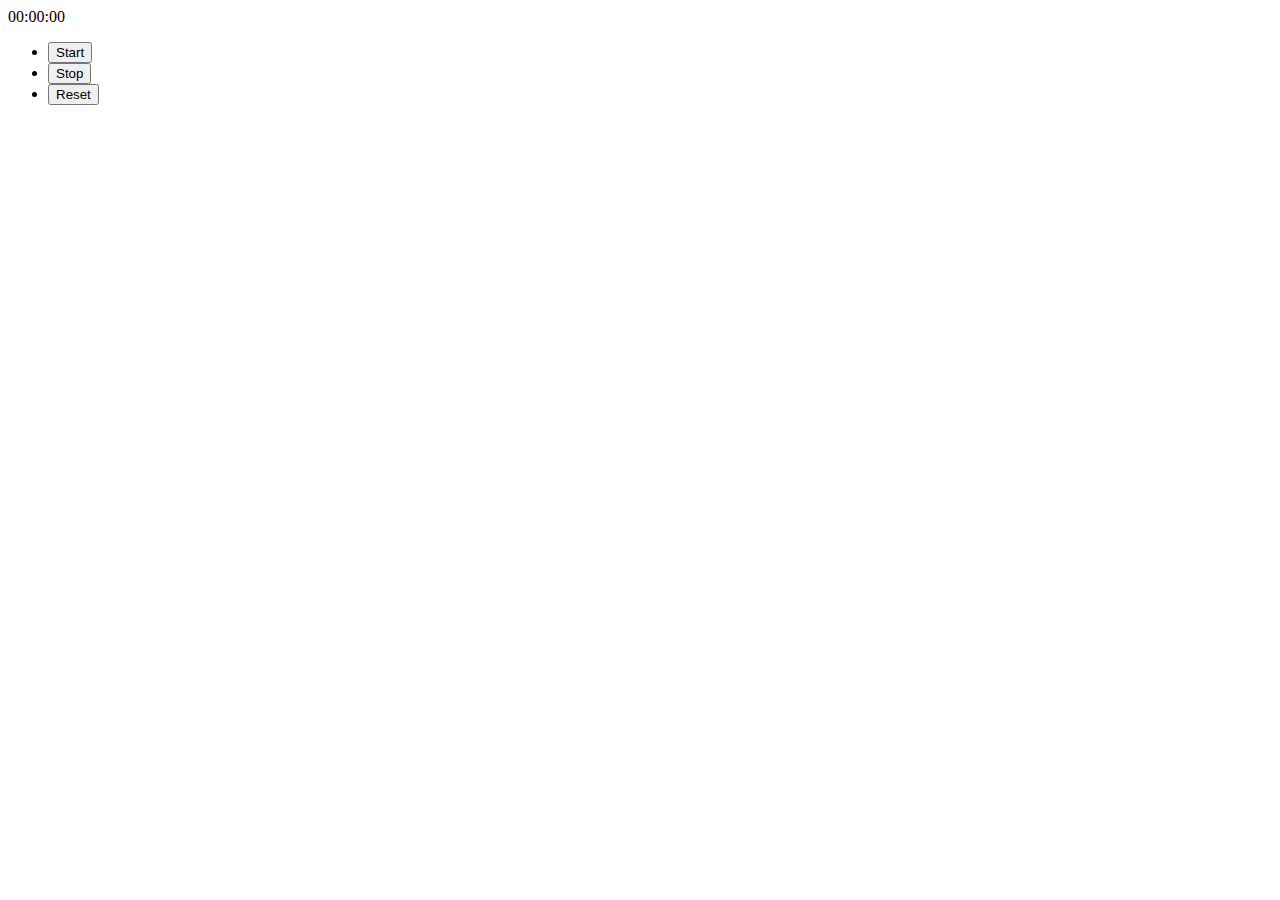
==== Digital-Timer/index.html @ c8eddc69 "Homework" ====
<html>
    <head>
        <title>Digital-Timer</title>
        <link rel="stylesheet" href="styles.css">
    </head>
    <body>
        <div id="stopwatch">
            00:00:00
        </div>

        <ul id="buttons">
            <li><button onclick="startTimer()">Start</button></li>
            <li><button onclick="stopTimer()">Stop</button></li>

            <li><button onclick="resetTimer()">Reset</button></li>
        </ul>

        <script src="./app.js"></script>
    </body>
</html>
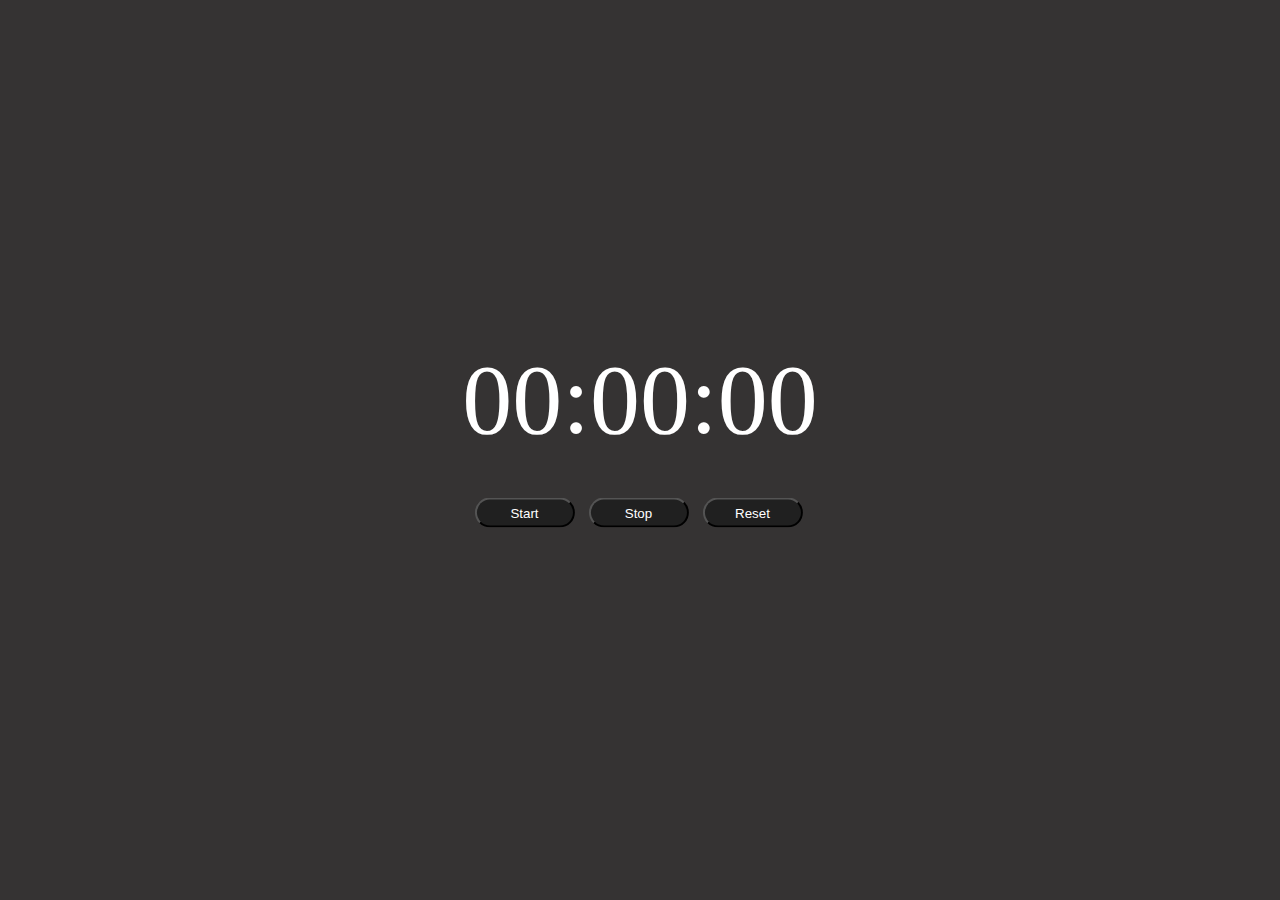
==== commit 87f816c7: "Tema" ====
--- a/Digital-Timer/index.html
+++ b/Digital-Timer/index.html
@@ -1,7 +1,7 @@
 <html>
     <head>
         <title>Digital-Timer</title>
-        <link rel="stylesheet" href="styles.css">
+        <link rel="stylesheet" href="style.css">
     </head>
     <body>
         <div id="stopwatch">
--- a/Digital-Timer/style.css
+++ b/Digital-Timer/style.css
@@ -0,0 +1,32 @@
+body {
+    background: #353333;
+    color: white;
+}
+button {
+    width: 100px;
+    height: 30px;
+    border: 3px soldi white;
+    border-radius: 50px;
+    background: #202020;
+    color: white;
+    cursor: pointer;
+    outline: none;
+}
+
+#stopwatch {
+    font-size: 100px;
+    position: absolute;
+    top: 45%;
+    left: 50%;
+    transform: translate(-50%, -55%);
+}
+#buttons {
+    position: absolute;
+    top: 55%;
+    left: 48.4%;
+    transform: translate(-51.6%, -45%);
+}
+#buttons li {
+    display: inline;
+    padding-left: 10px;
+}